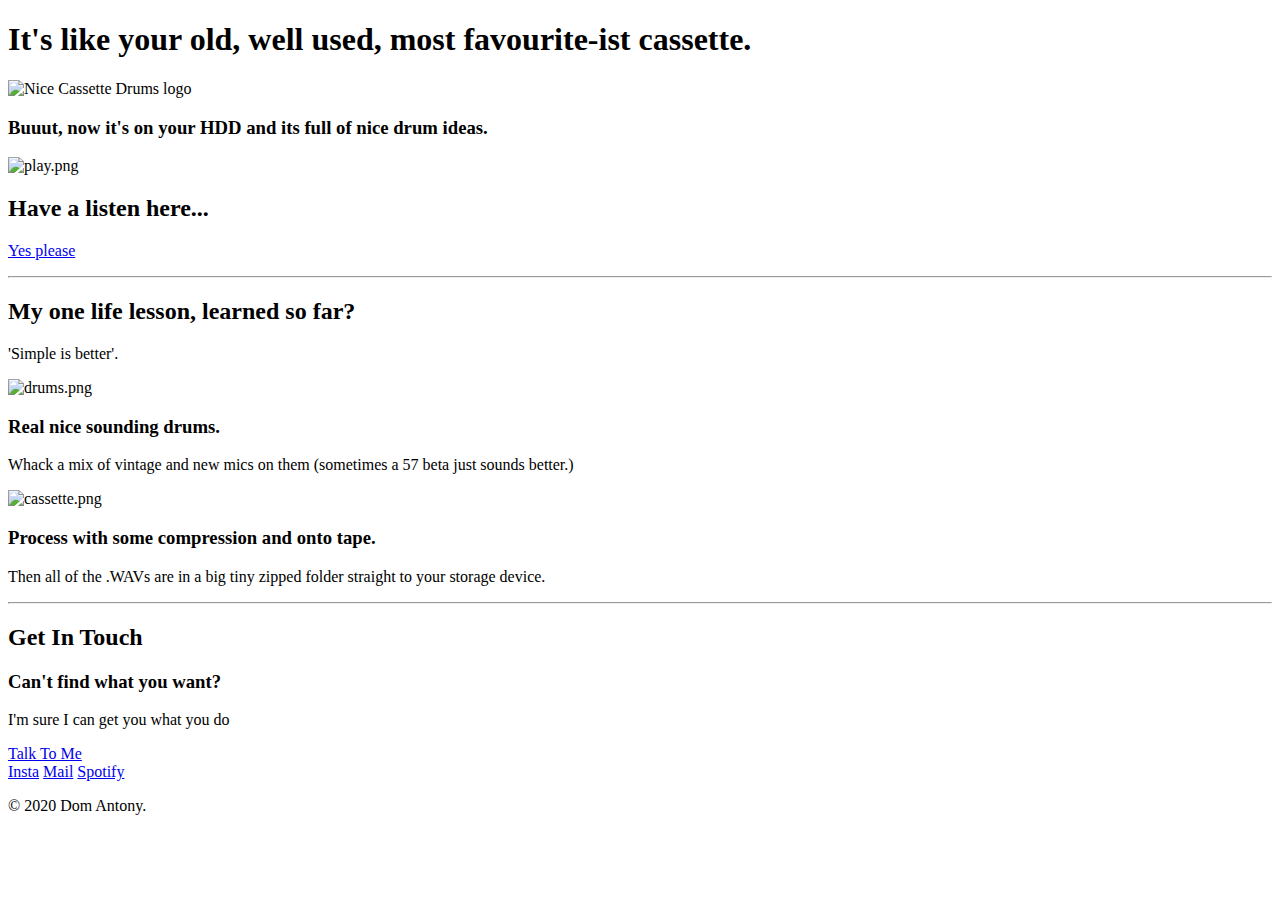
==== index.html @ c284dc5f "mobile changes" ====
<!DOCTYPE html>
<html lang="en" dir="ltr">

  <head>

    <meta charset="utf-8">
    <meta name="viewport" content="width=device-width, initial-scale=1">
    <title>Nice Drums Cassette</title>
    <link rel="stylesheet" href="CSS/styles.css">
    <link rel="icon" href="CSS - My Site Images/favicon.ico">
    <link href="https://fonts.googleapis.com/css2?family=Montserrat:wght@300&family=Raleway:wght@200&family=Sedgwick+Ave&display=swap" rel="stylesheet">


  </head>

  <body>
    <div class="titletop">
      <h1 class="header">
        It's like your old, well used, most favourite-ist cassette.
      </h1>
      <img class="logo" src="CSS - My Site Images/logo.png" alt="Nice Cassette Drums logo">
      <h3 class="sub">
        Buuut, now it's on your HDD and its full of nice drum ideas.
      </h3>
    </div>

    <div class="middle-container">

      <div class="profile">

        <img class="playps" src="https://img.icons8.com/material-sharp/24/000000/circled-play.png" alt="play.png">
        <h2>Have a listen here...</h2>
        <p><a class="hear" href="hearThemSamples.html">Yes please</a></p>

      </div>

      <hr>

      <div class="skills">
        <h2>My one life lesson, learned so far?</h2>
        <p class="motto">'Simple is better'.</p>
        <div class="skill-row">
          <img class="drummies" src="https://img.icons8.com/ios-filled/50/000000/drums.png" alt="drums.png">
          <h3>Real nice sounding drums.</h3>
          <p class="whack">Whack a mix of vintage and new mics on them (sometimes a 57 beta just sounds better.)</p>
        </div>


        <div class="skill-row">
          <img class="tape-pic" src="https://img.icons8.com/ios-filled/50/000000/lo-fi.png" alt="cassette.png">
          <h3>Process with some compression and onto tape.</h3>
          <p class="then">Then all of the .WAVs are in a big tiny zipped folder straight to your storage device.</p>
        </div>
      </div>

      <hr>

      <div class="contact-me">
        <h2>Get In Touch</h2>
        <h3>Can't find what you want?</h3>
        <p class="btn">I'm sure I can get you what you do</p>
        <a class="feedback" href="<a href="mailto:dominic.antony.a@gmail.com?subject=NCDfeedback">Talk To Me</a>

      </div>
    </div>


    <div class="bottom-container">
      <a class="footer-link" href="https://www.linkedin.com/">Insta</a>
      <a class="footer-link" href="https://twitter.com/">Mail</a>
      <a class="footer-link" href="https://www.appbrewery.co/">Spotify</a>
      <p class="copy">© 2020 Dom Antony.</p>
    </div>

  </body>

</html>
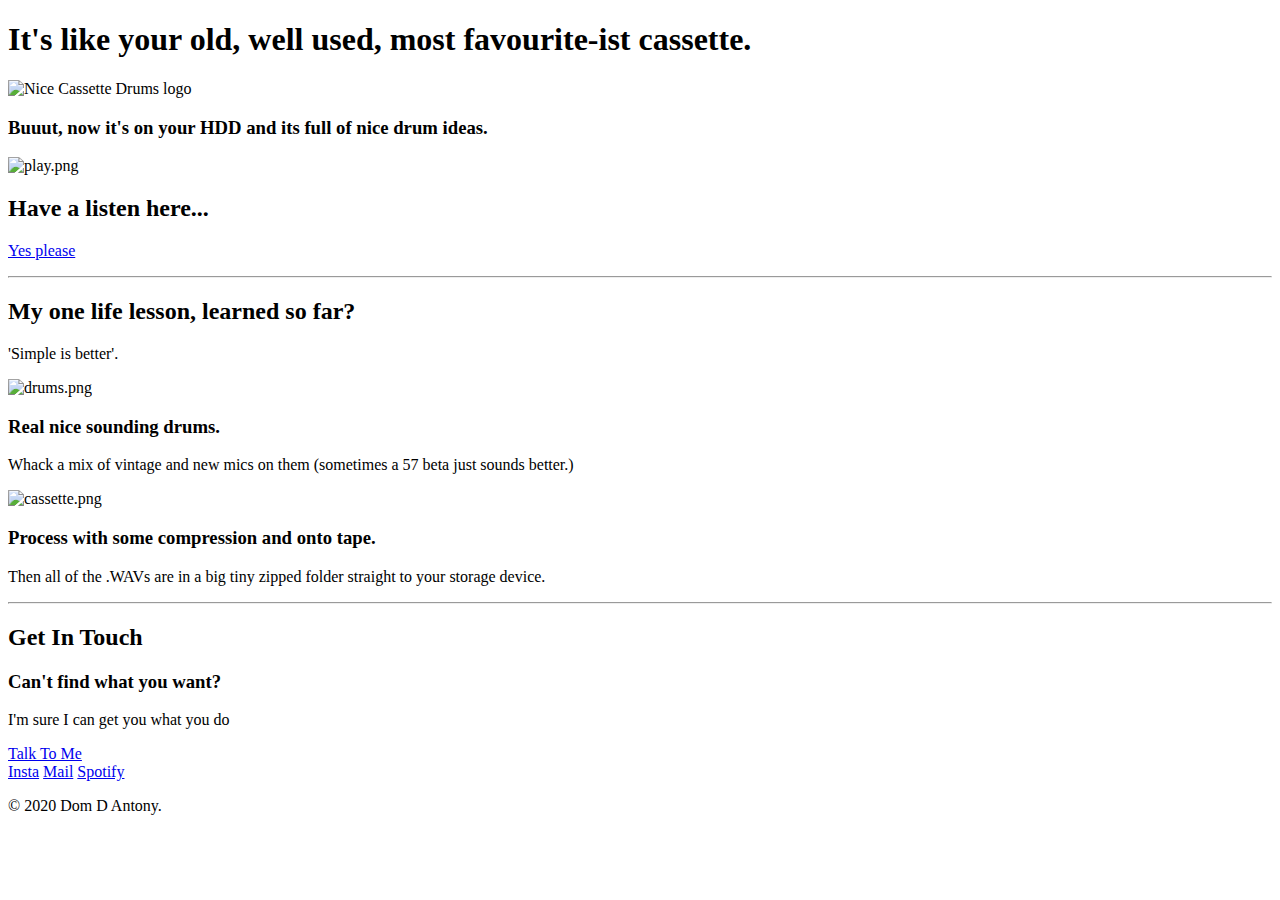
==== commit 775618fe: "mobile changes and spacing fix" ====
--- a/index.html
+++ b/index.html
@@ -69,7 +69,7 @@
       <a class="footer-link" href="https://www.linkedin.com/">Insta</a>
       <a class="footer-link" href="https://twitter.com/">Mail</a>
       <a class="footer-link" href="https://www.appbrewery.co/">Spotify</a>
-      <p class="copy">© 2020 Dom Antony.</p>
+      <p class="copy">© 2020 Dom D Antony.</p>
     </div>
 
   </body>
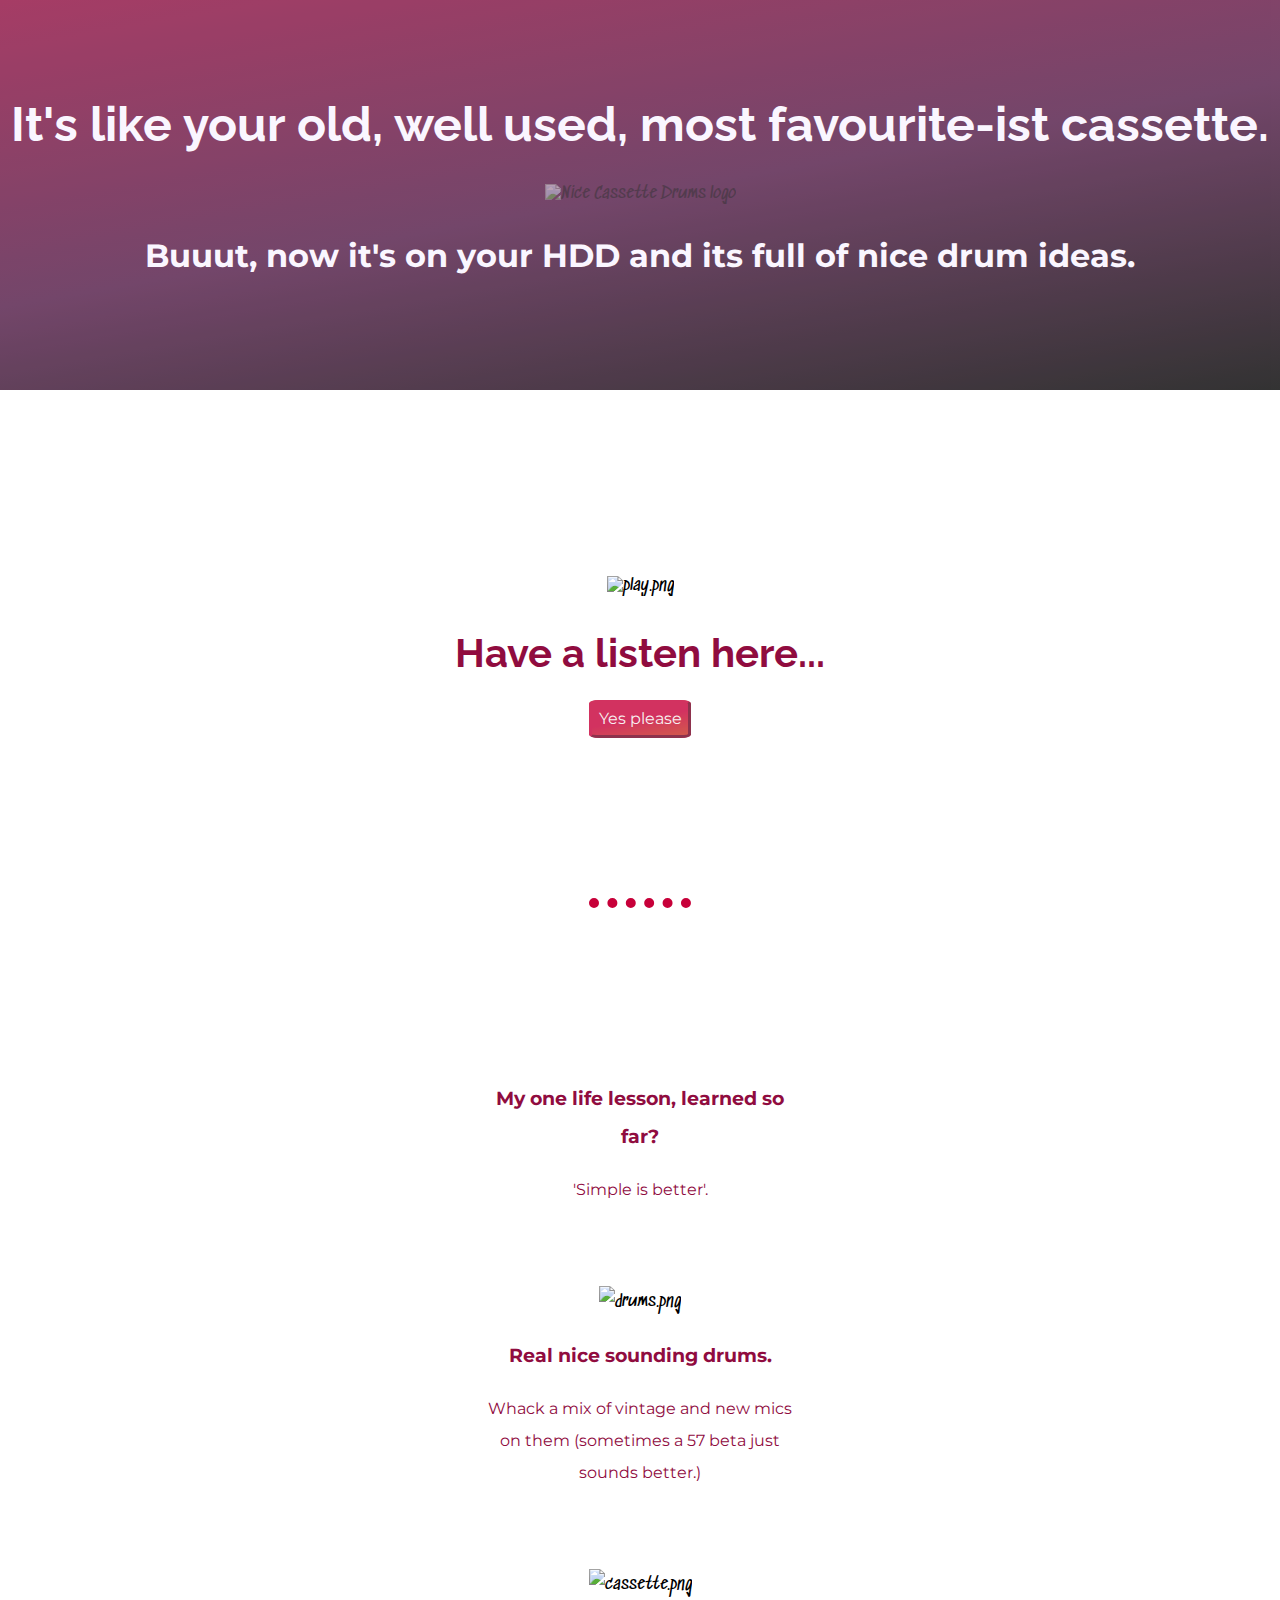
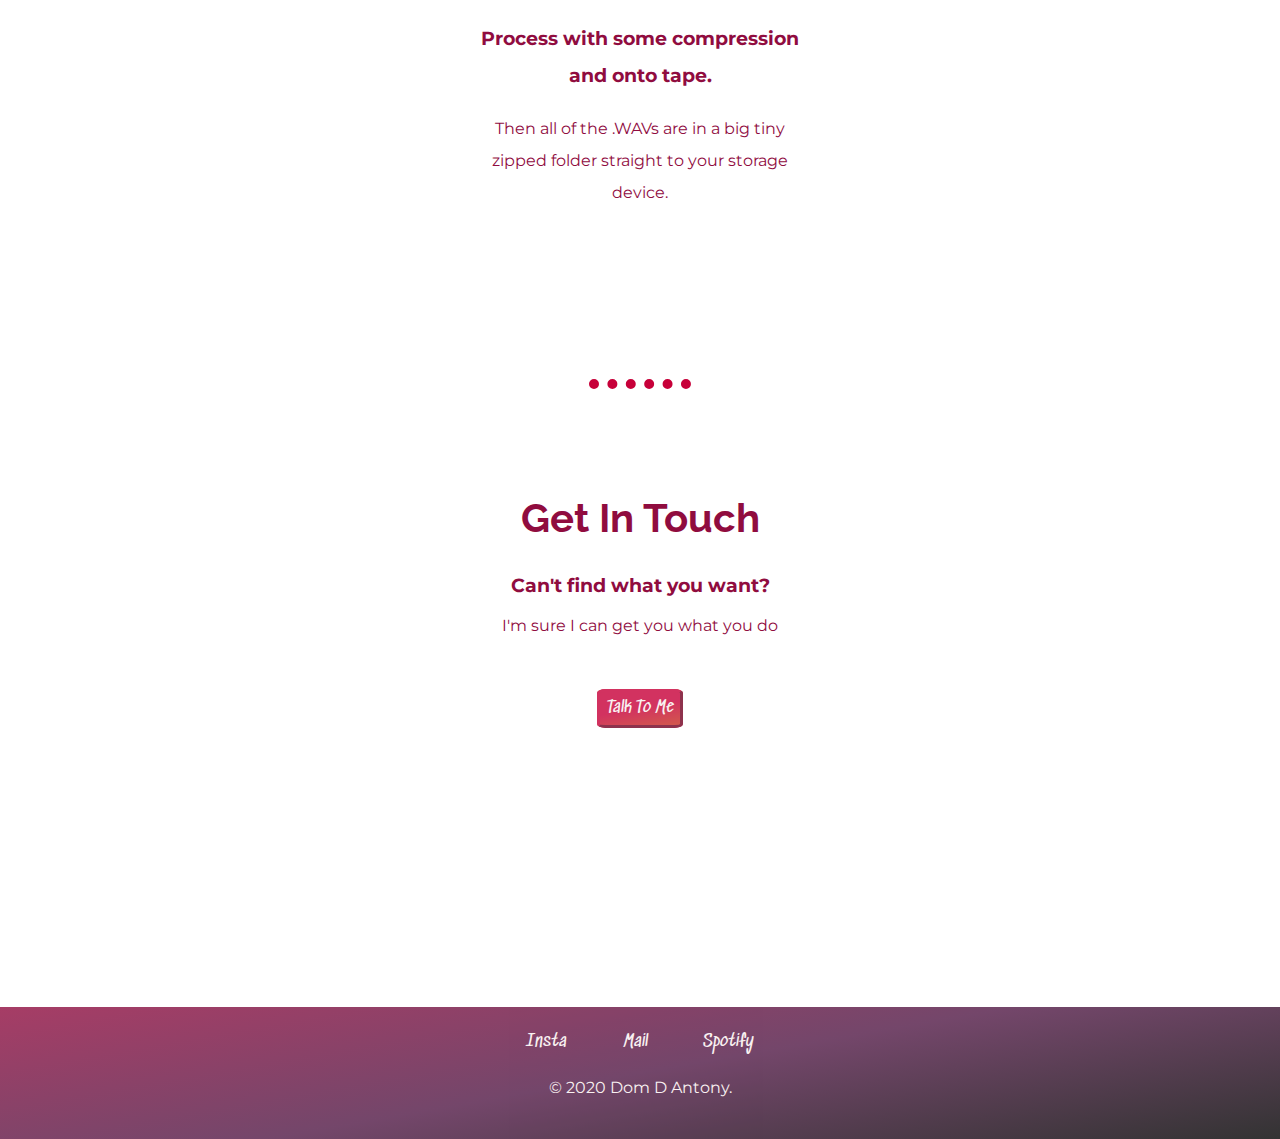
==== commit 8d4657de: "lesson edit" ====
--- a/index.html
+++ b/index.html
@@ -37,7 +37,7 @@
       <hr>
 
       <div class="skills">
-        <h2>My one life lesson, learned so far?</h2>
+        <h3>My one life lesson, learned so far?</h3>
         <p class="motto">'Simple is better'.</p>
         <div class="skill-row">
           <img class="drummies" src="https://img.icons8.com/ios-filled/50/000000/drums.png" alt="drums.png">
@@ -59,16 +59,16 @@
         <h2>Get In Touch</h2>
         <h3>Can't find what you want?</h3>
         <p class="btn">I'm sure I can get you what you do</p>
-        <a class="feedback" href="<a href="mailto:dominic.antony.a@gmail.com?subject=NCDfeedback">Talk To Me</a>
+        <a href="mailto:dominic.antony.a@gmail.com?subject=feedback" class="feedback">Talk To Me</a>
 
       </div>
     </div>
 
 
     <div class="bottom-container">
-      <a class="footer-link" href="https://www.linkedin.com/">Insta</a>
-      <a class="footer-link" href="https://twitter.com/">Mail</a>
-      <a class="footer-link" href="https://www.appbrewery.co/">Spotify</a>
+      <a class="footer-link" href="https://www.instagram.com/dom_d_antony">Insta</a>
+      <a class="footer-link" href="mailto:dominic.antony.a@gmail.com?subject=feedback">Mail</a>
+      <a class="footer-link" href="https://www.google.com">Spotify</a>
       <p class="copy">© 2020 Dom D Antony.</p>
     </div>
 
--- a/CSS/styles.css
+++ b/CSS/styles.css
@@ -0,0 +1,182 @@
+
+body {
+  margin: 0;
+  text-align: center;
+  font-family: 'Sedgwick Ave', sans-serif;
+  /*font-family: 'Sedgwick Ave', sans-serif;*/
+}
+
+h1 {
+  color: #900c3f;
+  font-family: 'Raleway', sans-serif;
+  font-size: 3rem;
+}
+
+h2 {
+  color: #900c3f;
+  font-family: 'Raleway', sans-serif;
+  font-size: 2.5rem;
+  text-align: center;
+}
+
+h3 {
+  color: #900c3f;
+  font-family: 'Montserrat', sans-serif;
+}
+
+p {
+  color: #900c3f;
+  font-family: 'Montserrat', sans-serif
+}
+
+hr {
+  background-color: rgb(0,0,0,0);
+  border-style: none none dotted;
+  border-color: #c70039;
+  border-width: 10px;
+  width: 8%;
+}
+
+a {
+  color: #f8eeee;
+  margin: 2%;
+  text-decoration: none;
+}
+
+.titletop {
+  background-image: linear-gradient(170deg,#900c3f 0, #511845 50%,#000000 100%);
+  opacity: 0.8;
+  /*background-image: linear-gradient(170deg,#f8eeee 0,#faf4ff 96%, #ffbd69 100%);
+  background-color: #f8eeee;*/
+  position: relative;
+  padding-top: 1%;
+}
+
+.logo {
+  width: 40%;
+  margin: 0;
+  opacity: 0.5;
+
+}
+
+.header {
+  padding-top: 4%;
+  color: #faf4ff;
+}
+
+.sub {
+  padding-bottom: 9%;
+  font-size: 2rem;
+  color: #faf4ff;
+}
+
+.middle-container {
+  padding-top: 10%;
+  padding-bottom: 5%;
+}
+
+.profile {
+  padding-top: 2%;
+  padding-bottom: 2%;
+  margin-bottom: 10%;
+}
+
+.hear {
+  border-radius: 10%;
+  border-style: outset;
+  border-color: #c70039;
+  background-image: linear-gradient(170deg, #c70039 50%, #c73020 100%);
+  opacity: 0.8;
+  /*background-color: #c70039;*/
+  color: #f8eeee;
+  padding: 0.5%;
+  margin-top: 100%;
+  position: relative;
+  top: 10%;
+  text-decoration: none;
+}
+
+.skills {
+  padding-top: 2%;
+  padding-bottom: 2%;
+  width: 25%;
+  margin: 10% auto 10%;
+  text-align: center;
+  line-height: 2;
+}
+
+.motto {
+  text-align: center;
+}
+
+.skill-row {
+  margin-top: 25%;
+  line-height: 2;
+}
+
+
+.drummies {
+}
+
+.tape-pic {
+}
+
+.contact-me {
+  padding-top: 5%;
+  padding-bottom: 5%;
+}
+
+.bottom-container {
+  margin-top: 10rem;
+  background-image: linear-gradient(170deg,#900c3f 0, #511845 50%,#000000 100%);
+  opacity: 0.8;
+  /*background-color: #511845;*/
+  padding: 2% 0
+}
+
+.copy {
+  font-size: 1rem;
+  color: #f8eeee;
+  margin-top: 2%;
+}
+
+.btn {
+  margin-bottom: 5%;
+}
+
+.feedback {
+  border-radius: 10%;
+  border-style: outset;
+  border-color: #c70039;
+  background-image: linear-gradient(170deg, #c70039 50%, #c73020 100%);
+  opacity: 0.8;
+  /*background-color: #c70039;*/
+  color: #f8eeee;
+  padding: 0.5%;
+  margin-top: 100%;
+  position: relative;
+  top: 10%;
+  text-decoration: none;
+}
+
+.feedback2 {
+  border-radius: 10%;
+  border-style: outset;
+  border-color: #c70039;
+  background-image: linear-gradient(170deg, #c70039 50%, #c73020 100%);
+  opacity: 0.8;
+  /*background-color: #c70039;*/
+  color: #f8eeee;
+  padding: 0.5%;
+  margin: 7rem, auto;
+  text-decoration: none;
+}
+
+.musicplayer {
+  margin: 5rem;
+
+}
+
+.nav {
+  margin: 10rem;
+}
